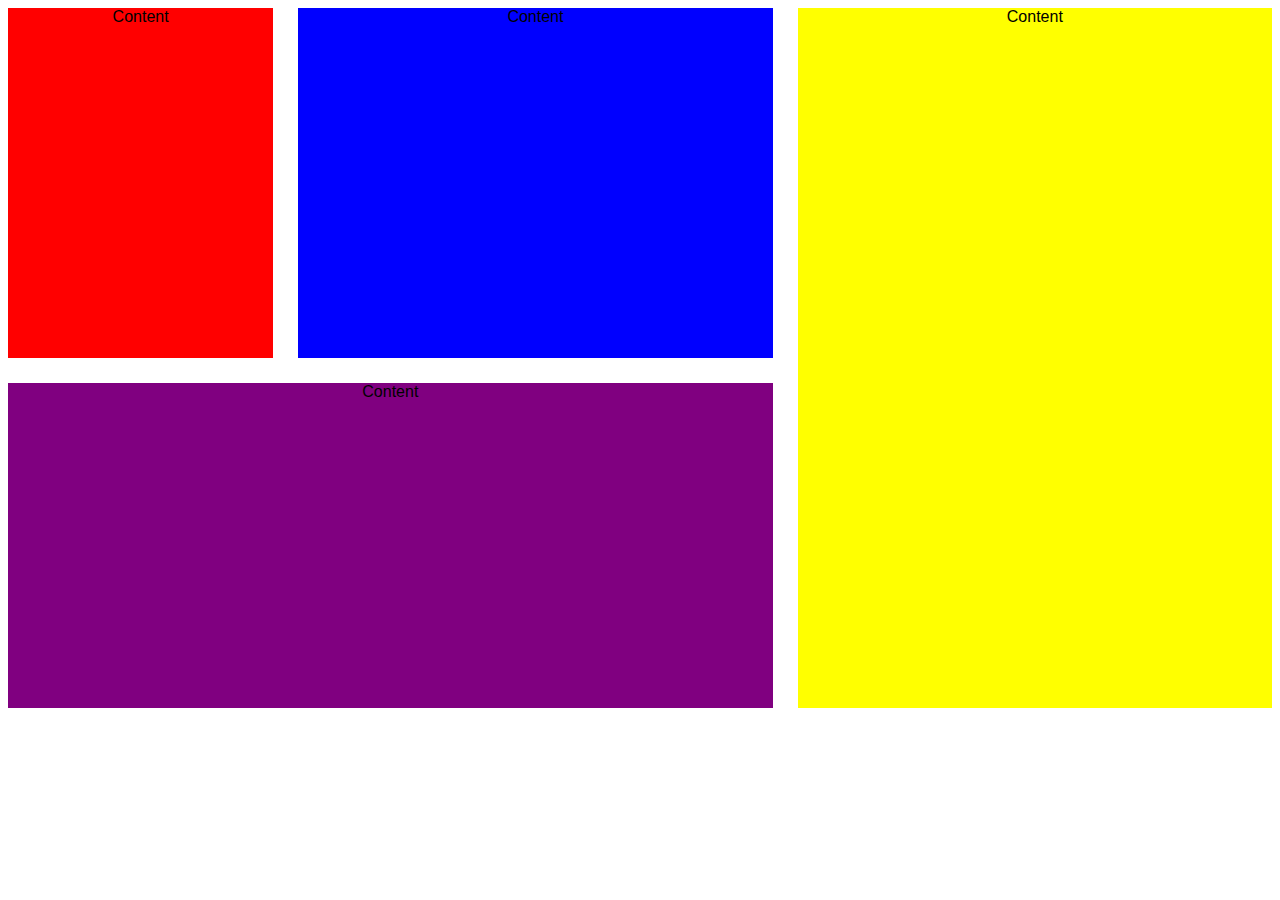
==== grid-sandbox/index.html @ 65a5aa67 "add style.css and index.html" ====
<!DOCTYPE html>
<html>
    <head>
        <!-- Required meta tags -->
        <meta charset="utf-8">
        <meta name="viewport" content="width=device-width, initial-scale=1">
        <link href="style.css" rel="stylesheet" type="text/css" />
        <title>Title</title>
    </head>
    <body>
        <div id="grid-container">
            <div id="grid-item-1">Content</div>
            <div id="grid-item-2">Content</div>
            <div id="grid-item-3">Content</div>
            <div id="grid-item-4">Content</div>
        </div>
    </body>
</html>
---- grid-sandbox/style.css ----
#grid-container {
    display: grid;
    gap: 25px;
    grid-template-columns: auto auto auto auto auto;
    grid-template-rows: 100px 100px 100px 100px 200px;
}

#grid-item-1 {
    grid-column: 1/2;
    grid-row: 1/4;
    font-family: Arial;
    background-color: red;
    text-align: center;
}

#grid-item-2 {
    grid-column: 2/4;
    grid-row: 1/4;
    font-family: Arial;
    background-color: blue;
    text-align: center;
}

#grid-item-3 {
    grid-column: 4/6;
    grid-row: 1/6;
    font-family: Arial;
    background-color: yellow;
    text-align: center;
}

#grid-item-4 {
    grid-column: 1/4;
    grid-row: 4/6;
    font-family: Arial;
    background-color: purple;
    text-align: center;
}
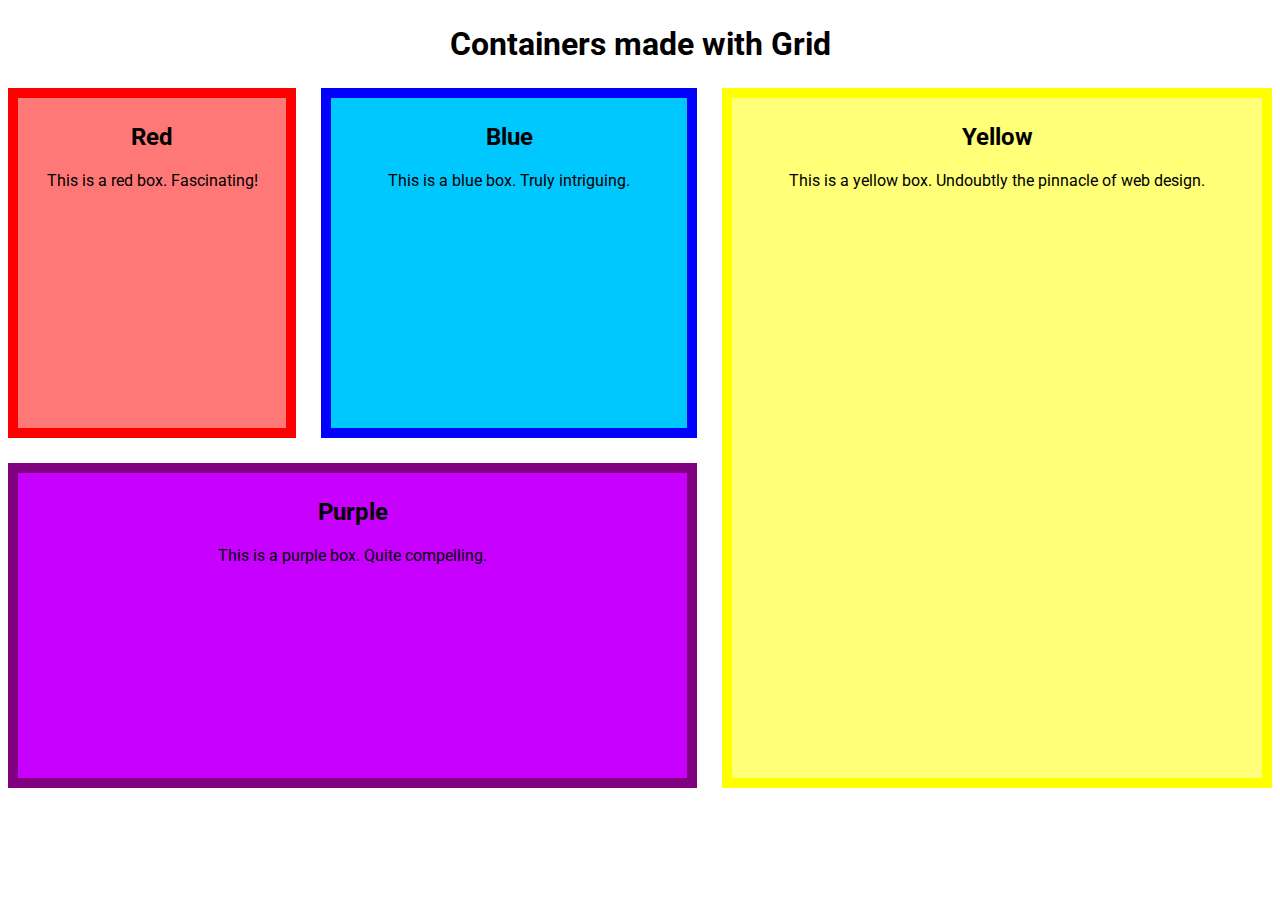
==== commit a27ab048: "add heading" ====
--- a/grid-sandbox/index.html
+++ b/grid-sandbox/index.html
@@ -8,11 +8,24 @@
         <title>Title</title>
     </head>
     <body>
+        <h1>Containers made with Grid</h1>
         <div id="grid-container">
-            <div id="grid-item-1">Content</div>
-            <div id="grid-item-2">Content</div>
-            <div id="grid-item-3">Content</div>
-            <div id="grid-item-4">Content</div>
+            <div id="grid-item-1">
+                <h2>Red</h2>
+                <p>This is a red box. Fascinating!</p>
+            </div>
+            <div id="grid-item-2">
+                <h2>Blue</h2>
+                <p>This is a blue box. Truly intriguing.</p>
+            </div>
+            <div id="grid-item-3">
+                <h2>Yellow</h2>
+                <p>This is a yellow box. Undoubtly the pinnacle of web design.</p>
+            </div>
+            <div id="grid-item-4">
+                <h2>Purple</h2>
+                <p>This is a purple box. Quite compelling.</p>
+            </div>
         </div>
     </body>
 </html>--- a/grid-sandbox/style.css
+++ b/grid-sandbox/style.css
@@ -1,3 +1,16 @@
+@import url('https://fonts.googleapis.com/css2?family=Roboto&display=swap');
+
+h1 {
+    margin: 25px;
+    text-align: center;
+    font-family: 'Roboto', sans-serif;
+}
+
+h2 {
+    margin-top: 25px;
+    font-weight: bold;
+}
+
 #grid-container {
     display: grid;
     gap: 25px;
@@ -8,31 +21,35 @@
 #grid-item-1 {
     grid-column: 1/2;
     grid-row: 1/4;
-    font-family: Arial;
-    background-color: red;
+    font-family: 'Roboto', sans-serif;
+    background-color: RGB(255, 120, 120);
+    border: 10px solid red;
     text-align: center;
 }
 
 #grid-item-2 {
     grid-column: 2/4;
     grid-row: 1/4;
-    font-family: Arial;
-    background-color: blue;
+    font-family: 'Roboto', sans-serif;
+    background-color: RGB(0, 200, 255);
+    border: 10px solid blue;
     text-align: center;
 }
 
 #grid-item-3 {
     grid-column: 4/6;
     grid-row: 1/6;
-    font-family: Arial;
-    background-color: yellow;
+    font-family: 'Roboto', sans-serif;
+    background-color: RGB(255, 255, 120);
+    border: 10px solid yellow;
     text-align: center;
 }
 
 #grid-item-4 {
     grid-column: 1/4;
     grid-row: 4/6;
-    font-family: Arial;
-    background-color: purple;
+    font-family: 'Roboto', sans-serif;
+    background-color: RGB(200, 0, 255);
+    border: 10px solid purple;
     text-align: center;
 }